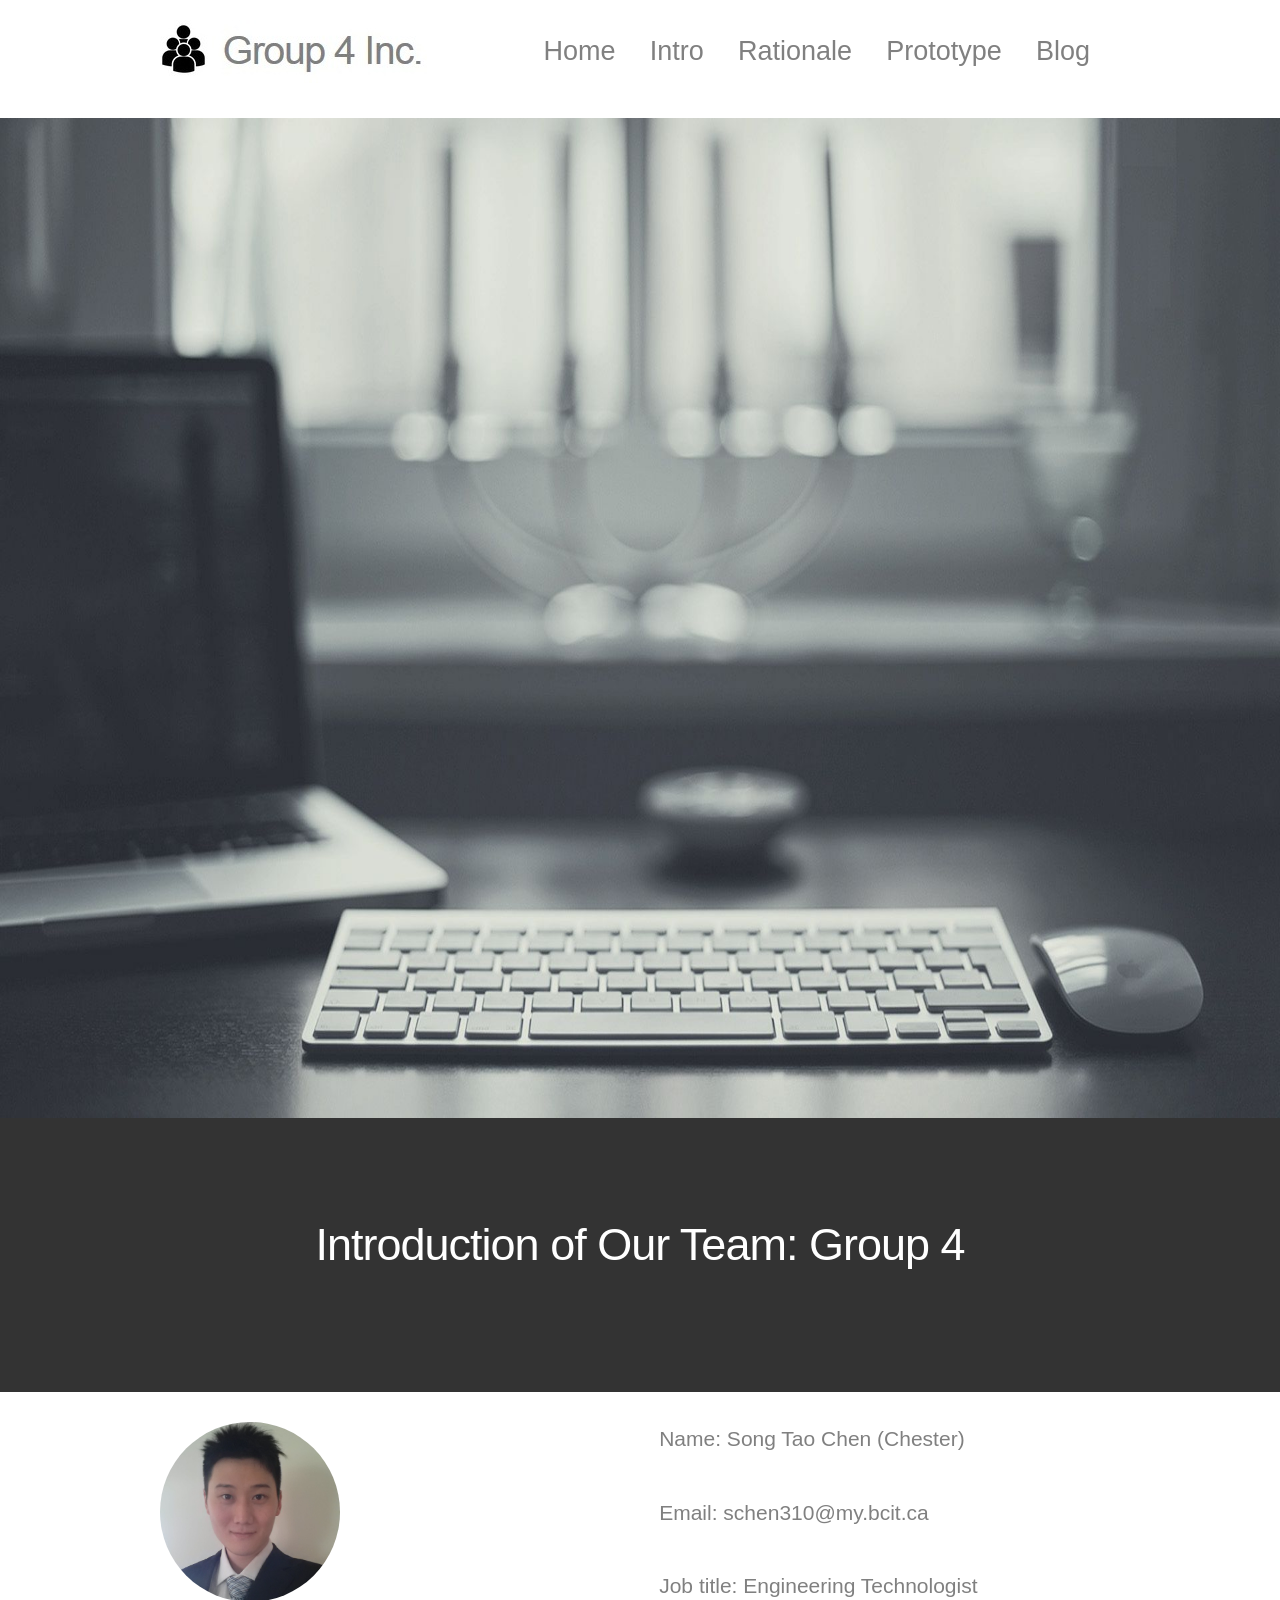
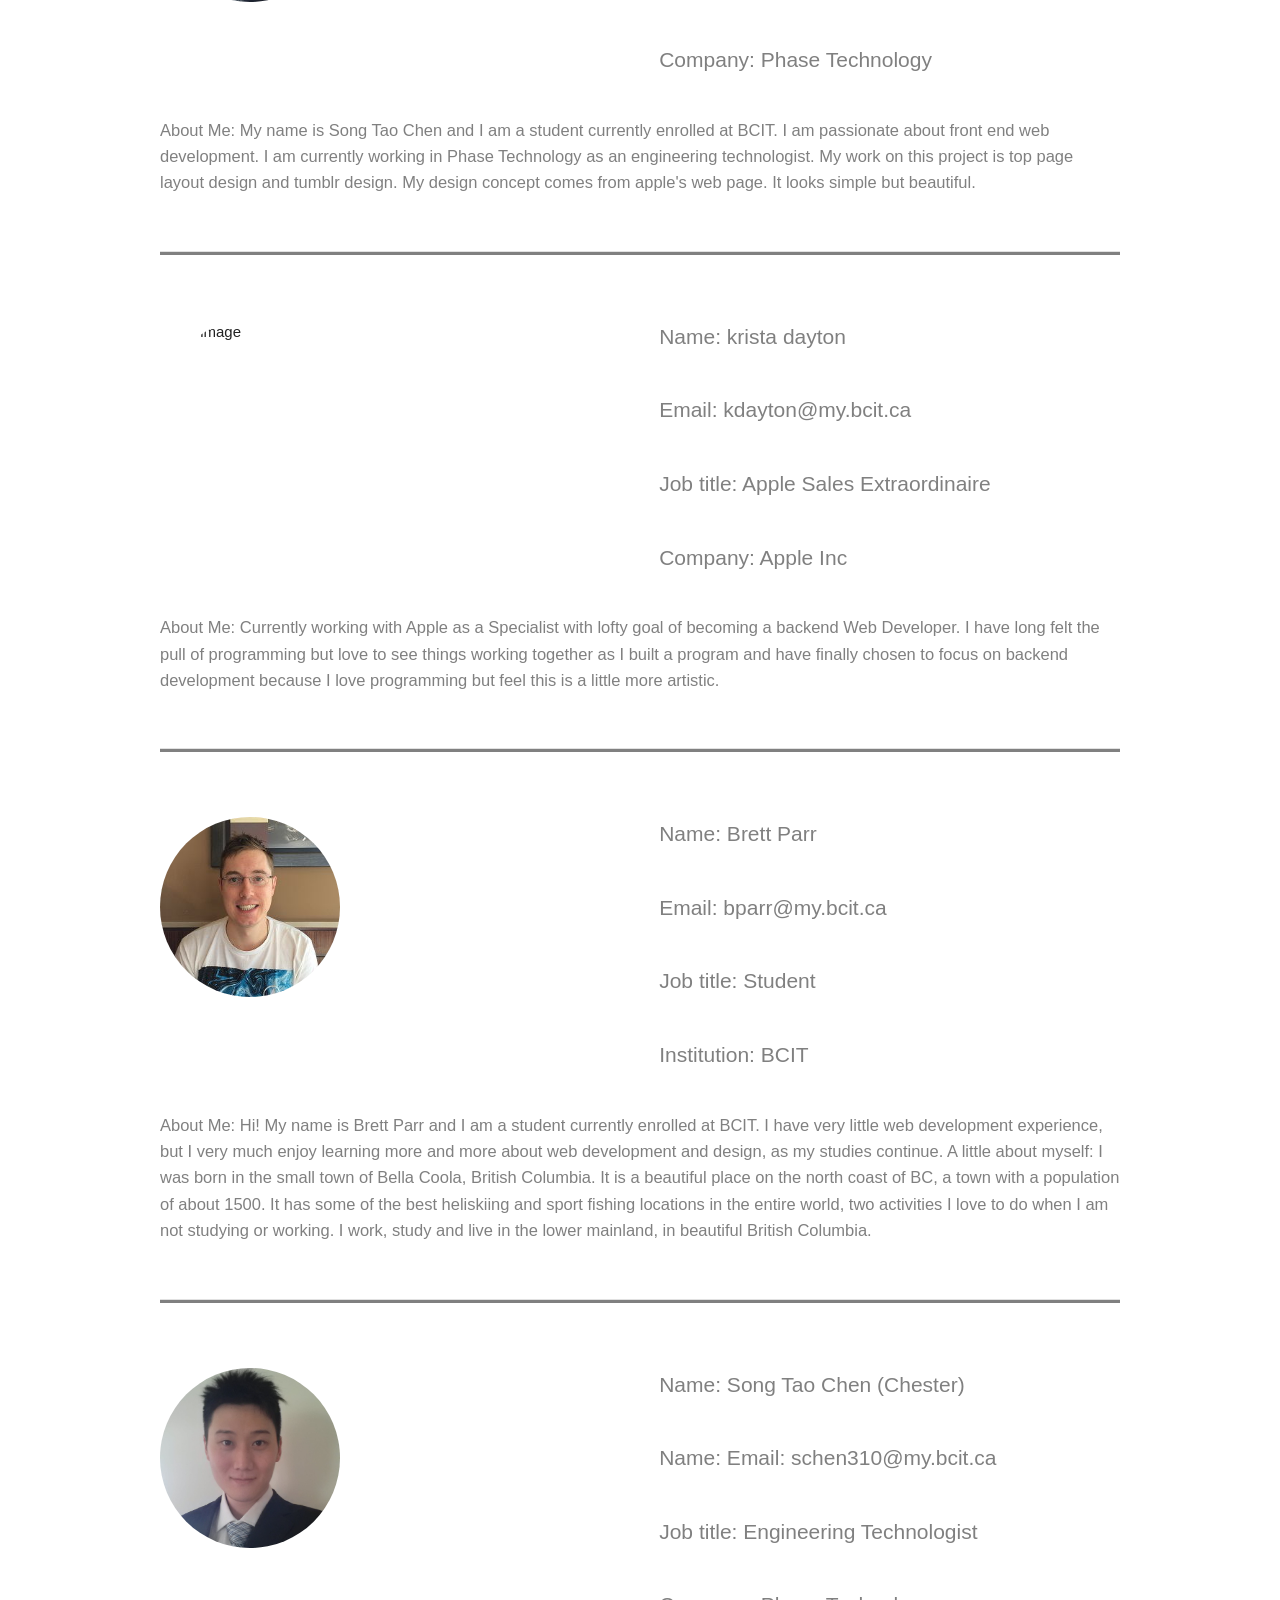
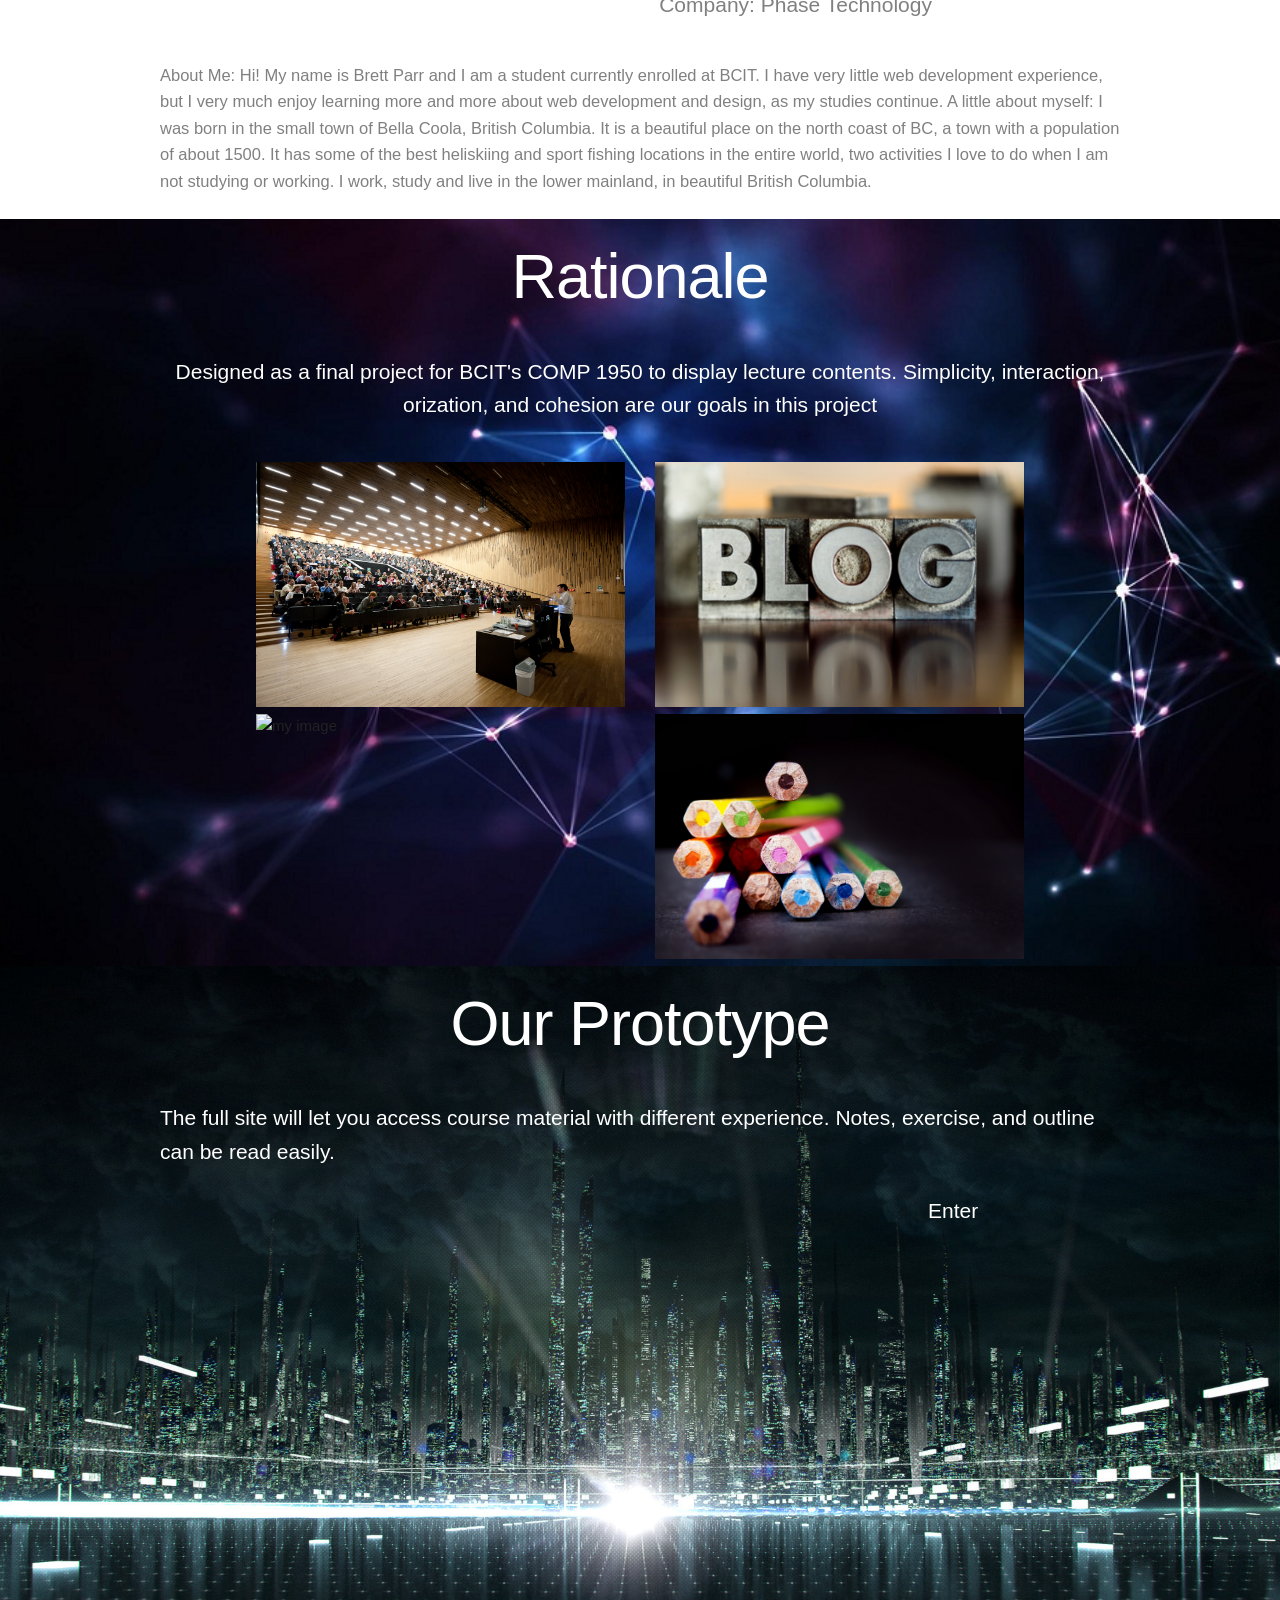
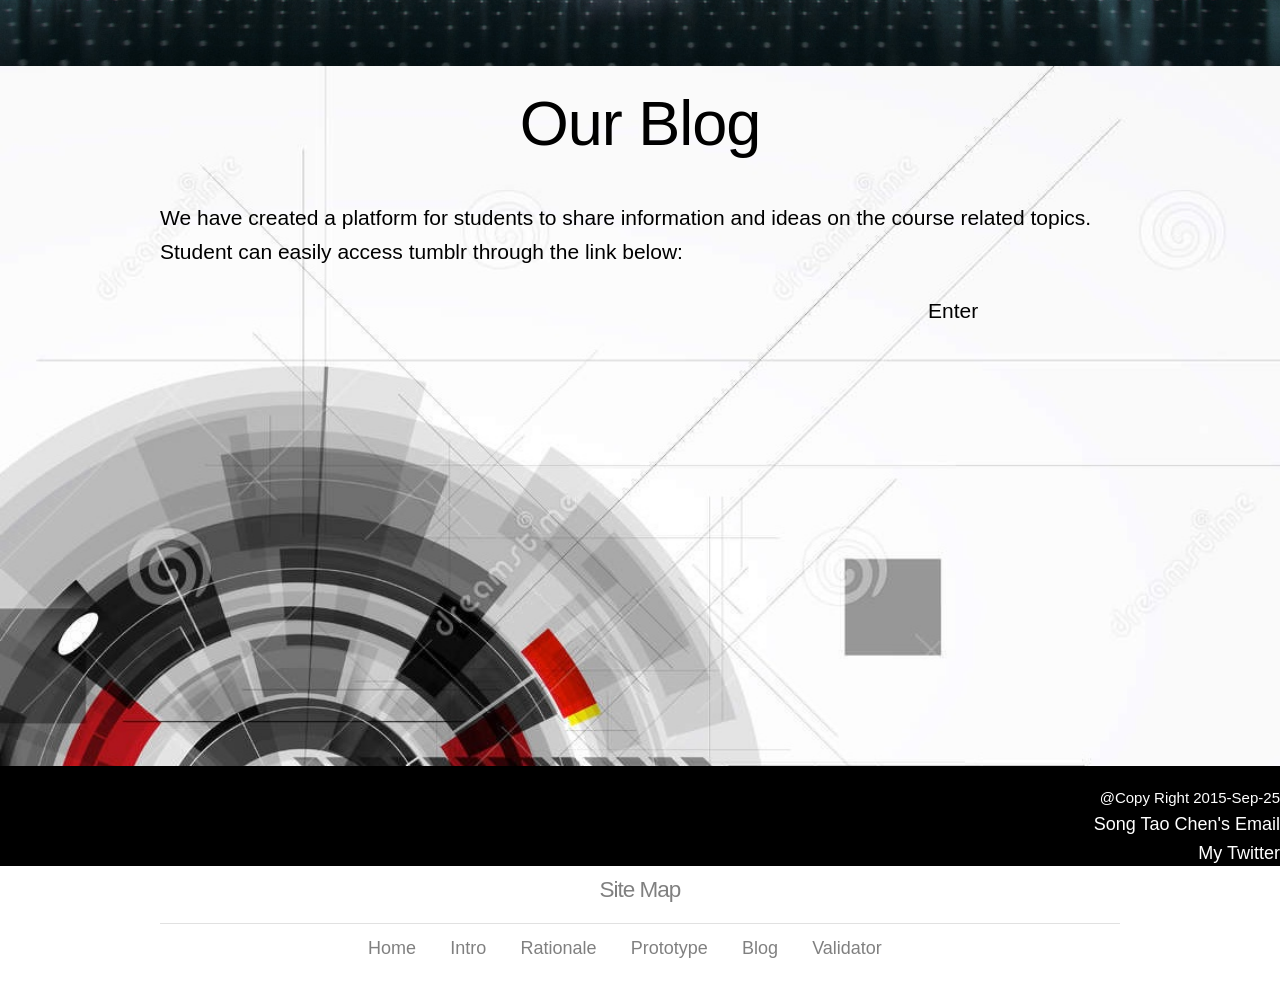
==== Complete Project/projectv2.html @ 000b8c71 "complete final 100% except jeff part" ====
<!DOCTYPE html>
<html lang="en">
	<head>
		<meta charset="UTF-8">
		<title>final project</title>
		<!-- CSS
		–––––––––––––––––––––––––––––––––––––––––––––––––– -->
		<link rel="stylesheet" href="css/normalize.css">
		<link rel="stylesheet" href="css/skeleton.css">
		<link rel="stylesheet" type="text/css" href="css/projectv2.css" media ="screen and (min-width:1100px)"/>
		<link rel="stylesheet" type="text/css" href="css/print.css" media= "print"/>
		<link rel="stylesheet" type="text/css" href="css/android.css" media="screen and (max-width:740px)"/>
		<link rel= "stylesheet" type="text/css" href="css/tablet.css" media= "screen and (min-width:740px) and (max-width:1100px)"/>

		<script src="jquery/jquery-1.11.3.js"></script>
		<script type="text/javascript" language="javascript" src="jquery/projectv2.js"></script>	
	</head>




	<body>
		<div class = "wrapper">	
			<div class ="container">	
				<div class ="row">				
						<div class = "twelve columns">
							<div class = "nav_container">
								<div class="logo">
									<img src = "image/icon/logo.jpg" alt="group icon"/>
								</div>
								<div class = "navItem">
									<ul>
										<li><a href ="#home">Home</a></li>
										<li><a href ="#intro">Intro</a></li>
										
										<li><a href ="#rational">Rationale</a></li>
										
										<li><a href ="#prototype">Prototype</a></li>
										<li><a href ="#blog">Blog</a></li>
										
									</ul>
								</div>
							</div>
						</div>					
				</div>				
			</div>


			
			<section class = "jumbotron">
				<img src = "image/webdevelopment.jpg" alt="web development image"/>
			</section>
			
			<div class = "intro" id = "intro">
				<div class = "intrcontainer">				
					<header>
						<div class = "container intro_header">
							<h1>Introduction of Our Team: Group 4</h1>
						</div>
					</header>				
					<div class = "person1">
						<div class = "container">
							<div class = "row">
								<div class="one-half column">
									<div class = "imagecontainer">
										<div class = "personIMG">
											<img src = "image/my_image.jpg" alt = "my image">
										</div>
									</div>
								</div>
								<div class = "one-half column">
									<div class = "infocontainer">
										<div class = "personInfo">
											<p>Name: Song Tao Chen (Chester)
											</p>
											<p>Email: schen310@my.bcit.ca
											</p>
											<p>Job title: Engineering Technologist
											</p>
											<p>Company: Phase Technology
											</p>
										</div>
									</div>
								</div>
							</div>

							<div class = "row">
								<div class = "description">
									<p>About Me:  My name is Song Tao Chen and I am a student currently enrolled at BCIT. I am passionate about front end web development. I am currently working in Phase Technology as an engineering technologist. My work on this project is top page layout design and tumblr design. My design concept comes from apple's web page. It looks simple but beautiful. 
									</p>
								</div>
							</div>
							<hr>						
						</div>					
					</div>
					
					<div class = "person1">
						<div class = "container">
							<div class = "row">
								<div class="one-half column">
									<div class = "imagecontainer">
										<div class = "personIMG">
											<img src = "image/krista.jpg" alt = "my image">
										</div>
									</div>
								</div>
								<div class = "one-half column">
									<div class = "infocontainer">
										<div class = "personInfo">
											<p>Name: krista dayton 
											</p>
											<p>Email: kdayton@my.bcit.ca
											</p>
											<p>Job title: Apple Sales Extraordinaire
											</p>
											<p>Company: Apple Inc
											</p>
										</div>
									</div>
								</div>
							</div>

							<div class = "row">
								<div class = "description">
									<p>About Me: Currently working with Apple as a Specialist with lofty goal of becoming a backend Web Developer. I have long felt the pull of programming but love to see things working together as I built a program and have finally chosen to focus on backend development because I love programming but feel this is a little more artistic.
									</p>
								</div>
							</div>						
							<hr>
						</div>					
					</div>
					
					<div class = "person1">
						<div class = "container">
							<div class = "row">
								<div class="one-half column">
									<div class = "imagecontainer">
										<div class = "personIMG">
											<img src = "image/brett.jpg" alt = "my image">
										</div>
									</div>
								</div>
								<div class = "one-half column">
									<div class = "infocontainer">
										<div class = "personInfo">
											<p>Name: Brett Parr
											</p>
											<p>Email: bparr@my.bcit.ca
											</p>
											<p>Job title: Student
											</p>
											<p>Institution: BCIT
											</p>
										</div>
									</div>
								</div>
							</div>
							<div class = "row">
								<div class = "description">
									<p>About Me: Hi! My name is Brett Parr and I am a student currently enrolled at BCIT. I have very little web development experience, but I very much enjoy learning more and more about web development and design, as my studies continue. A little about myself: I was born in the small town of Bella Coola, British Columbia. It is a beautiful place on the north coast of BC, a town with a population of about 1500. It has some of the best heliskiing and sport fishing locations in the entire world, two activities I love to do when I am not studying or working. I work, study and live in the lower mainland, in beautiful British Columbia.
									</p>
								</div>
							</div>		
							<hr>
						</div>					
					</div>
					
					<div class = "person1">
						<div class = "container">
							<div class = "row">
								<div class="one-half column">
									<div class = "imagecontainer">
										<div class = "personIMG">
											<img src = "image/my_image.jpg" alt = "my image">
										</div>
									</div>
								</div>
								<div class = "one-half column">
									<div class = "infocontainer">
										<div class = "personInfo">
											<p>Name: Song Tao Chen (Chester)
											</p>
											<p>Name: Email: schen310@my.bcit.ca
											</p>
											<p>Job title: Engineering Technologist
											</p>
											<p>Company: Phase Technology
											</p>
										</div>
									</div>
								</div>
							</div>
							<div class = "row">
								<div class = "description">
									<p>About Me: Hi! My name is Brett Parr and I am a student currently enrolled at BCIT. I have very little web development experience, but I very much enjoy learning more and more about web development and design, as my studies continue. A little about myself: I was born in the small town of Bella Coola, British Columbia. It is a beautiful place on the north coast of BC, a town with a population of about 1500. It has some of the best heliskiing and sport fishing locations in the entire world, two activities I love to do when I am not studying or working. I work, study and live in the lower mainland, in beautiful British Columbia.
									</p>
								</div>
							</div>								
						</div>					
					</div>				
				</div>
			</div>	
			<div class = "rational" id = "rational">
				<div class = "rationcontainer">
					<div class = "container">
						<div class = "twelve columns">
							<div class = "infocontainer">
								<div class = "personInfo">
									
									<h1>Rationale</h1>
									
									<p>Designed as a final project for BCIT's COMP 1950 to display lecture contents. Simplicity,  interaction, orization, and cohesion are our goals in this project
									</p>
								</div>
							</div>
							<div class = "container">
								<div class = "row">
									<div class ="one-half column">				
											<div class="lecture_image hover1">
												<img src = "image/lecture.jpg" alt = "my image">				
											</div>
											<div class = "lecture_description description1">
												<h1>Lecture</h1>
												<p>Designed as a final project for BCIT's COMP 1950 to display lecture contents. Simplicity,  interaction, orization, and cohesion are our goals in this project</p>
											</div>								
									</div>
									<div class ="one-half column">
										<div class="lecture_image hover2">
											<img src = "image/blog2.jpg" alt = "my image">
											
										</div>
										<div class = "lecture_description description2">
											<h1>Blog</h1>
											<p>In an effort to improve and facilitate communication between students and teachers of COMP 1950, we have created a Tumblr Blog, allowing students to share and post questions and answers.  This is an accesible place to keep users up-to-date on late-breaking news, share interesting articles and post other notices, directly from the lecture page.</p>
										</div>
									</div>
								</div>

								<div class = "row">
									<div class ="one-half column">
										<div class="lecture_image hover3 ">
											<img src = "image/course_materials.jpg" alt = "my image">
											
										</div>
										<div class = "lecture_description description3">
											<h1>Materials</h1>
											<p>One improvement we hope to accomplish with this website, is creating organized and userfriendly access to all course materials beyond the lectures in one space.  This avoids bouncing around trying to work backwards to find it all as it is presented. This includes all downloads, exercises, assignments, readings, and resources pursuant to the course.</p>
										</div>
									</div>
									<div class ="one-half column">
										<div class="lecture_image hover4 ">
											<img src = "image/design.jpg" alt = "my image">
											
										</div>
										<div class = "lecture_description description4">
											<h1>Design</h1>
											<p>We wanted to present each page and all of the course information from lectures to resources and exercises in our own unique way but with a design cohesive to that of the BCIT school website.  We wanted a straightforward layout with a very clean look using simple graphics and images. We took our inspiration from some of our favourite sites: apple.com, nait.ca, simplebits.com, and alistapart.com.</p>
										</div>
									</div>
								</div>
							</div>
						</div>	
					</div>
				</div>
			</div>
			<div class = "prototype" id = "prototype">
				<div class = "prototypecontainer">
					<div class = "container">
						<div class = "twelve columns">
							<div class = "infocontainer">
								<div class = "personInfo">
									
										<h1>Our Prototype
										</h1>
									
									<p>The full site will let you access course material with different experience. Notes, exercise, and outline can be read easily. 
									</p>
									<div class = "enter">
										<a href = "lecture_page/index.html"> Enter
										</a>
									</div>
								</div>
							</div>
						</div>	
					</div>
				</div>
			</div>
			<div class = "blog" id = "blog">
				<div class = "blogcontainer">
					<div class = "container">
						<div class = "twelve columns">
							<div class = "infocontainer">
								<div class = "personInfo">						
										<h1>Our Blog
										</h1>
									
									<p> We have created a platform for students to share information and ideas on the course related topics. Student can easily access tumblr through the link below:
									</p>
									<div class = "enter">
										<a href = "http://ycbq999.tumblr.com/"> Enter
										</a>
									</div>
								</div>
							</div>
						</div>	
					</div>
				</div>
			</div>


			<footer class = "foot" id = "footer">
				<div class = "footcontainer">
						<div class = "content">
							<p>@Copy Right 2015-Sep-25
							</p>
							<p ><a href="mailto:ycbq999@hotmail.com ">Song Tao Chen's Email</a></p>			
							<p ><a href="https://twitter.com/bzzrs"> My Twitter </a></p>
						</div>
				</div>
			</footer>
			<div class = "sitemap">
				<div class = "container">
					<div class = "row sitemap_header">
						<h1>Site Map</h1>
					</div>
					<hr>
					<div class = "row">
						<div class = "list">
							<ul>
								<li><a href ="#home">Home</a></li>
								<li><a href ="#intro">Intro</a></li>		
								<li><a href ="#rational">Rationale</a></li>	
								<li><a href ="#prototype">Prototype</a></li>
								<li><a href ="#blog">Blog</a></li>	
								<li><a href="http://validator.w3.org/check?uri=referer" >Validator</a></li>			
							</ul>
						</div>
					</div>
				</div>
			</div>		
		</div>
	</body>
</html>
---- Complete Project/css/skeleton.css ----
/*
* Skeleton V2.0.4
* Copyright 2014, Dave Gamache
* www.getskeleton.com
* Free to use under the MIT license.
* http://www.opensource.org/licenses/mit-license.php
* 12/29/2014
*/


/* Table of contents
––––––––––––––––––––––––––––––––––––––––––––––––––
- Grid
- Base Styles
- Typography
- Links
- Buttons
- Forms
- Lists
- Code
- Tables
- Spacing
- Utilities
- Clearing
- Media Queries
*/


/* Grid
–––––––––––––––––––––––––––––––––––––––––––––––––– */
.container {
  position: relative;
  width: 100%;
  max-width: 960px;
  margin: 0 auto;
  padding: 0 20px;
  box-sizing: border-box; }
.column,
.columns {
  width: 100%;
  float: left;
  box-sizing: border-box; }

/* For devices larger than 400px */
@media (min-width: 400px) {
  .container {
    width: 85%;
    padding: 0; }
}

/* For devices larger than 550px */
@media (min-width: 550px) {
  .container {
    width: 80%; }
  .column,
  .columns {
    margin-left: 4%; }
  .column:first-child,
  .columns:first-child {
    margin-left: 0; }

  .one.column,
  .one.columns                    { width: 4.66666666667%; }
  .two.columns                    { width: 13.3333333333%; }
  .three.columns                  { width: 22%;            }
  .four.columns                   { width: 30.6666666667%; }
  .five.columns                   { width: 39.3333333333%; }
  .six.columns                    { width: 48%;            }
  .seven.columns                  { width: 56.6666666667%; }
  .eight.columns                  { width: 65.3333333333%; }
  .nine.columns                   { width: 74.0%;          }
  .ten.columns                    { width: 82.6666666667%; }
  .eleven.columns                 { width: 91.3333333333%; }
  .twelve.columns                 { width: 100%; margin-left: 0; }

  .one-third.column               { width: 30.6666666667%; }
  .two-thirds.column              { width: 65.3333333333%; }

  .one-half.column                { width: 48%; }

  /* Offsets */
  .offset-by-one.column,
  .offset-by-one.columns          { margin-left: 8.66666666667%; }
  .offset-by-two.column,
  .offset-by-two.columns          { margin-left: 17.3333333333%; }
  .offset-by-three.column,
  .offset-by-three.columns        { margin-left: 26%;            }
  .offset-by-four.column,
  .offset-by-four.columns         { margin-left: 34.6666666667%; }
  .offset-by-five.column,
  .offset-by-five.columns         { margin-left: 43.3333333333%; }
  .offset-by-six.column,
  .offset-by-six.columns          { margin-left: 52%;            }
  .offset-by-seven.column,
  .offset-by-seven.columns        { margin-left: 60.6666666667%; }
  .offset-by-eight.column,
  .offset-by-eight.columns        { margin-left: 69.3333333333%; }
  .offset-by-nine.column,
  .offset-by-nine.columns         { margin-left: 78.0%;          }
  .offset-by-ten.column,
  .offset-by-ten.columns          { margin-left: 86.6666666667%; }
  .offset-by-eleven.column,
  .offset-by-eleven.columns       { margin-left: 95.3333333333%; }

  .offset-by-one-third.column,
  .offset-by-one-third.columns    { margin-left: 34.6666666667%; }
  .offset-by-two-thirds.column,
  .offset-by-two-thirds.columns   { margin-left: 69.3333333333%; }

  .offset-by-one-half.column,
  .offset-by-one-half.columns     { margin-left: 52%; }

}


/* Base Styles
–––––––––––––––––––––––––––––––––––––––––––––––––– */
/* NOTE
html is set to 62.5% so that all the REM measurements throughout Skeleton
are based on 10px sizing. So basically 1.5rem = 15px :) */
html {
  font-size: 62.5%; }
body {
  font-size: 1.5em; /* currently ems cause chrome bug misinterpreting rems on body element */
  line-height: 1.6;
  font-weight: 400;
  font-family: "Raleway", "HelveticaNeue", "Helvetica Neue", Helvetica, Arial, sans-serif;
  color: #222; }


/* Typography
–––––––––––––––––––––––––––––––––––––––––––––––––– */
h1, h2, h3, h4, h5, h6 {
  margin-top: 0;
  margin-bottom: 2rem;
  font-weight: 300; }
h1 { font-size: 4.0rem; line-height: 1.2;  letter-spacing: -.1rem;}
h2 { font-size: 3.6rem; line-height: 1.25; letter-spacing: -.1rem; }
h3 { font-size: 3.0rem; line-height: 1.3;  letter-spacing: -.1rem; }
h4 { font-size: 2.4rem; line-height: 1.35; letter-spacing: -.08rem; }
h5 { font-size: 1.8rem; line-height: 1.5;  letter-spacing: -.05rem; }
h6 { font-size: 1.5rem; line-height: 1.6;  letter-spacing: 0; }

/* Larger than phablet */
@media (min-width: 550px) {
  h1 { font-size: 5.0rem; }
  h2 { font-size: 4.2rem; }
  h3 { font-size: 3.6rem; }
  h4 { font-size: 3.0rem; }
  h5 { font-size: 2.4rem; }
  h6 { font-size: 1.5rem; }
}

p {
  margin-top: 0; }


/* Links
–––––––––––––––––––––––––––––––––––––––––––––––––– */
a {
  color: #1EAEDB; }
a:hover {
  color: #0FA0CE; }


/* Buttons
–––––––––––––––––––––––––––––––––––––––––––––––––– */
.button,
button,
input[type="submit"],
input[type="reset"],
input[type="button"] {
  display: inline-block;
  height: 38px;
  padding: 0 30px;
  color: #555;
  text-align: center;
  font-size: 11px;
  font-weight: 600;
  line-height: 38px;
  letter-spacing: .1rem;
  text-transform: uppercase;
  text-decoration: none;
  white-space: nowrap;
  background-color: transparent;
  border-radius: 4px;
  border: 1px solid #bbb;
  cursor: pointer;
  box-sizing: border-box; }
.button:hover,
button:hover,
input[type="submit"]:hover,
input[type="reset"]:hover,
input[type="button"]:hover,
.button:focus,
button:focus,
input[type="submit"]:focus,
input[type="reset"]:focus,
input[type="button"]:focus {
  color: #333;
  border-color: #888;
  outline: 0; }
.button.button-primary,
button.button-primary,
input[type="submit"].button-primary,
input[type="reset"].button-primary,
input[type="button"].button-primary {
  color: #FFF;
  background-color: #33C3F0;
  border-color: #33C3F0; }
.button.button-primary:hover,
button.button-primary:hover,
input[type="submit"].button-primary:hover,
input[type="reset"].button-primary:hover,
input[type="button"].button-primary:hover,
.button.button-primary:focus,
button.button-primary:focus,
input[type="submit"].button-primary:focus,
input[type="reset"].button-primary:focus,
input[type="button"].button-primary:focus {
  color: #FFF;
  background-color: #1EAEDB;
  border-color: #1EAEDB; }


/* Forms
–––––––––––––––––––––––––––––––––––––––––––––––––– */
input[type="email"],
input[type="number"],
input[type="search"],
input[type="text"],
input[type="tel"],
input[type="url"],
input[type="password"],
textarea,
select {
  height: 38px;
  padding: 6px 10px; /* The 6px vertically centers text on FF, ignored by Webkit */
  background-color: #fff;
  border: 1px solid #D1D1D1;
  border-radius: 4px;
  box-shadow: none;
  box-sizing: border-box; }
/* Removes awkward default styles on some inputs for iOS */
input[type="email"],
input[type="number"],
input[type="search"],
input[type="text"],
input[type="tel"],
input[type="url"],
input[type="password"],
textarea {
  -webkit-appearance: none;
     -moz-appearance: none;
          appearance: none; }
textarea {
  min-height: 65px;
  padding-top: 6px;
  padding-bottom: 6px; }
input[type="email"]:focus,
input[type="number"]:focus,
input[type="search"]:focus,
input[type="text"]:focus,
input[type="tel"]:focus,
input[type="url"]:focus,
input[type="password"]:focus,
textarea:focus,
select:focus {
  border: 1px solid #33C3F0;
  outline: 0; }
label,
legend {
  display: block;
  margin-bottom: .5rem;
  font-weight: 600; }
fieldset {
  padding: 0;
  border-width: 0; }
input[type="checkbox"],
input[type="radio"] {
  display: inline; }
label > .label-body {
  display: inline-block;
  margin-left: .5rem;
  font-weight: normal; }


/* Lists
–––––––––––––––––––––––––––––––––––––––––––––––––– */
ul {
  list-style: circle inside; }
ol {
  list-style: decimal inside; }
ol, ul {
  padding-left: 0;
  margin-top: 0; }
ul ul,
ul ol,
ol ol,
ol ul {
  margin: 1.5rem 0 1.5rem 3rem;
  font-size: 90%; }
li {
  margin-bottom: 1rem; }


/* Code
–––––––––––––––––––––––––––––––––––––––––––––––––– */
code {
  padding: .2rem .5rem;
  margin: 0 .2rem;
  font-size: 90%;
  white-space: nowrap;
  background: #F1F1F1;
  border: 1px solid #E1E1E1;
  border-radius: 4px; }
pre > code {
  display: block;
  padding: 1rem 1.5rem;
  white-space: pre; }


/* Tables
–––––––––––––––––––––––––––––––––––––––––––––––––– */
th,
td {
  padding: 12px 15px;
  text-align: left;
  border-bottom: 1px solid #E1E1E1; }
th:first-child,
td:first-child {
  padding-left: 0; }
th:last-child,
td:last-child {
  padding-right: 0; }


/* Spacing
–––––––––––––––––––––––––––––––––––––––––––––––––– */
button,
.button {
  margin-bottom: 1rem; }
input,
textarea,
select,
fieldset {
  margin-bottom: 1.5rem; }
pre,
blockquote,
dl,
figure,
table,
p,
ul,
ol,
form {
  margin-bottom: 2.5rem; }


/* Utilities
–––––––––––––––––––––––––––––––––––––––––––––––––– */
.u-full-width {
  width: 100%;
  box-sizing: border-box; }
.u-max-full-width {
  max-width: 100%;
  box-sizing: border-box; }
.u-pull-right {
  float: right; }
.u-pull-left {
  float: left; }


/* Misc
–––––––––––––––––––––––––––––––––––––––––––––––––– */
hr {
  margin-top: 3rem;
  margin-bottom: 3.5rem;
  border-width: 0;
  border-top: 1px solid #E1E1E1; }


/* Clearing
–––––––––––––––––––––––––––––––––––––––––––––––––– */

/* Self Clearing Goodness */
.container:after,
.row:after,
.u-cf {
  content: "";
  display: table;
  clear: both; }


/* Media Queries
–––––––––––––––––––––––––––––––––––––––––––––––––– */
/*
Note: The best way to structure the use of media queries is to create the queries
near the relevant code. For example, if you wanted to change the styles for buttons
on small devices, paste the mobile query code up in the buttons section and style it
there.
*/


/* Larger than mobile */
@media (min-width: 400px) {}

/* Larger than phablet (also point when grid becomes active) */
@media (min-width: 550px) {}

/* Larger than tablet */
@media (min-width: 750px) {}

/* Larger than desktop */
@media (min-width: 1000px) {}

/* Larger than Desktop HD */
@media (min-width: 1200px) {}
---- Complete Project/css/projectv2.css ----
<style>
	.wrapper{
		width: 100%;
		overflow:hidden;
	}
	.nav_container {
		width: 100%;
		overflow: hidden;
		
	}	

	.nav_container .navItem{				
		height: 100%;	
		margin-top:30px;	
	}
	.logo{
		float:left;
		overflow: hidden;
	}
	.navItem{
		float:right;
	}
	.navItem ul li{		
		display:inline;				
	}

	.navItem ul li a{
		text-decoration: none;
		color:#808080;
		font-size: 180%;		
		margin-right: 30px;
	}	
	.logo img{
		padding-top:20px;
		float:left;		
		max-width: 100%;		
	}
	


	.header{
		float: left;
		height: 100%;
		padding-left: 10px;
	}
	.header h1{
		font-size: 200%;
		margin-top: 13px;
		color:#808080;
	}


	.jumbotron{
		margin-top:20px;
		width: 100%;
		height: 1000px;
	}
	.jumbotron img{
		width: 100%;
		height: 100%;		
	}


	.intro{
		width:100%;
		overflow:hidden;
	}
	.intro .intrcontainer{
		width:100%;
		overflow:hidden;
	}
	.intro .intrcontainer .intro_header{
		text-align: center;
	}
	.intro .intrcontainer header{
		width:100%;
		padding-top:100px;
		padding-bottom: 100px;
		background-color: #333333;

	}
	.intro .intrcontainer header h1{
		font-size: 300%;
		color:white;	
	}
	.intro .intrcontainer .person1{
		padding-top: 30px;
		width:100%;		
		margin:auto;

	}

	.intro .intrcontainer .person1 .imagecontainer{
		width:40%;
		float:left;
	}
	.intro .intrcontainer .person1 .imagecontainer .personIMG{
		width: 180px;
		height:180px;

		border-radius: 50%;
		overflow:hidden;
	}
	.intro .intrcontainer .person1 .imagecontainer .personIMG img{
		width: 180px;
		height:180px;
	}
	.intro .intrcontainer .person1 .infocontainer{
		float:left;
		width: 100%;
	}

	.intro .intrcontainer .person1 .infocontainer .personInfo{
		float:left;
	}
	.intro .intrcontainer .person1 .infocontainer .personInfo p{
		font-size: 140%;
		color:#808080;		
		padding-bottom: 15px;
	}
	.intro .intrcontainer .person1 .description p{
		font-size: 110%;
		color:#808080;		
	}
	.intro .intrcontainer .person1 .container hr{
		height: 3px;
		color: #808080;
		background-color: #808080;
	}

	.rational{
		width:100%;		
		overflow:hidden;
	}
	.rational .rationcontainer{
		width:100%;
		height:100%;
		overflow:hidden;
		background-color: #E9E9E9;		
		background-image: url("../image/cs.jpg");
		background-size: cover;
	}

	.rational .rationcontainer .imagecontainer {
		height:100%;
		width:30%;
		float:left;
	}
	.rational .rationcontainer .imagecontainer .rationalIMG{
		
		width: 80%;
		height:80%;
		position: relative;
    	top: 50%;
    	transform: translateY(-50%);		
		margin: auto;
	}
	.rational .rationcontainer .imagecontainer .rationalIMG img{
		width: 100%;
		height:100%;
	}
	.rational .rationcontainer .infocontainer .personInfo{
		font-size: 140%;
		color:white;		
		padding-bottom: 15px;	
	}
	.rational .rationcontainer .infocontainer .personInfo h1{
		font-size:300%;
		text-align:center;
		padding-top:20px;
		padding-bottom: 20px;
	}

	.rational .rationcontainer .infocontainer .personInfo p{
		font-size:100%;
		text-align:center;
	}
	.rational .rationcontainer .one-half{
		position:relative;
	}

	.rational .rationcontainer .hover1{
		width:100%;	
		
	}
	.rational .rationcontainer .hover1 img{
		max-width: 100%;
		
	}

	.rational .rationcontainer .hover1 img:hover {
		opacity: 0;
		display:block;
	}
	.rational .rationcontainer .description1{
		position:absolute;
		top:0px;
		left:0px;
		width:100%;	
		opacity: 0;
		height:250px;
	}
	.rational .rationcontainer .description1 h1{
		font-size: 140%;
		color:white;		
	}
	.rational .rationcontainer .description1 p{
		font-size: 80%;
		color:white;		
	}




	.rational .rationcontainer .hover2{
		width:100%;	
		
	}
	.rational .rationcontainer .hover2 img{
		max-width: 100%;
		
	}

	.rational .rationcontainer .hover2 img:hover {
		opacity: 0;
		display:block;
	}
	.rational .rationcontainer .description2{
		position:absolute;
		top:0px;
		right:0px;
		width:100%;	
		opacity: 0;
		height:250px;
	}
	.rational .rationcontainer .description2 h1{
		font-size: 140%;
		color:white;		
	}
	.rational .rationcontainer .description2 p{
		font-size: 80%;
		color:white;		
	}




	.rational .rationcontainer .hover3{
		width:100%;	
		
	}
	.rational .rationcontainer .hover3 img{
		max-width: 100%;
		
	}

	.rational .rationcontainer .hover3 img:hover {
		opacity: 0;
		display:block;
	}
	.rational .rationcontainer .description3{
		position:absolute;
		top:0px;
		left:0px;
		width:100%;	
		opacity: 0;
		height:250px;
	}
	.rational .rationcontainer .description3 h1{
		font-size: 140%;
		color:white;		
	}

	.rational .rationcontainer .description3 p{
		font-size: 80%;
		color:white;		
	}





	.rational .rationcontainer .hover4{
		width:100%;	
		
	}
	.rational .rationcontainer .hover4 img{
		max-width: 100%;
		
	}

	.rational .rationcontainer .hover4 img:hover {
		opacity: 0;
		display:block;
	}
	.rational .rationcontainer .description4{
		position:absolute;
		top:0px;
		right:0px;
		width:100%;	
		opacity: 0;
		height:250px;
	}

	.rational .rationcontainer .description4 p{
		font-size: 80%;
		color:white;		
	}

	.rational .rationcontainer .description4 h1{
		font-size: 140%;
		color:white;		
	}



	.foot{
		background-color: black;
		height: 100px;
		color:white;
	}
	.foot .footcontainer .content{
		padding-top:20px;
	}
	.foot .footcontainer .content p{
		text-align: right;
		margin:0px;
	}
	.foot .footcontainer .content p a{
		text-decoration: none;
		color:white;
		font-size: 120%;		
	}
	.sitemap{
		background-color: white;		
		color:#808080;		
	}
	.sitemap .sitemap_header{
		text-align: center;
	}


	.sitemap h1{
		padding-top:10px;
		font-size: 150%;		
	}
	.sitemap .list ul{
		text-align: center;
		padding-top:10px;
	}
	.sitemap .list ul li{		
		display:inline;				
	}

	.sitemap .list ul li a{
		text-decoration: none;
		color:#808080;
		font-size: 120%;		
		margin-right: 30px;
	}	
	.sitemap hr{
		margin:0;
	}














	a.back-to-top {
	display: none;
	width: 60px;
	height: 60px;
	text-indent: -9999px;
	position: fixed;
	z-index: 999;
	right: 20px;
	bottom: 20px;
	background: #27AE61 url("../image/up-arrow.png") no-repeat center 43%;
	-webkit-border-radius: 30px;
	-moz-border-radius: 30px;
	border-radius: 30px;
}
	.blog{
		width:100%;
		height:700px;
		overflow:hidden;
	}

	.blog .blogcontainer{

		width:100%;
		height:100%;
		overflow:hidden;		
		background: url("../image/blog.jpg");
		background-size: cover;
	}

	.blog .blogcontainer .infocontainer .personInfo{
		font-size: 140%;
		color:black;		
		padding-bottom: 15px;	
	}
	.blog .blogcontainer .infocontainer .personInfo h1{
		font-size:300%;
		text-align:center;
		padding-top:20px;
		padding-bottom: 20px;
	}
	.blog .blogcontainer .infocontainer .personInfo .enter{
		width:20%;
		float:right;
	}


	.blog .blogcontainer .infocontainer .personInfo .enter a{
		text-decoration: none;
		color:black;
		text-align:right;
	}



	.prototype{
		width:100%;
		height:700px;
		overflow:hidden;
	}

	.prototype .prototypecontainer{

		width:100%;
		height:100%;
		overflow:hidden;		
		background: url("../image/prototype.jpg");
		background-size: cover;
	}

	.prototype .prototypecontainer .infocontainer .personInfo{
		font-size: 140%;
		color:white;		
		padding-bottom: 15px;	
	}
	.prototype .prototypecontainer .infocontainer .personInfo h1{
		font-size:300%;
		text-align:center;
		padding-top:20px;
		padding-bottom: 20px;
	}
	.prototype .prototypecontainer .infocontainer .personInfo .enter{
		width:20%;
		float:right;
	}

	.prototype .prototypecontainer .infocontainer .personInfo .enter a{
		text-decoration: none;
		color:white;
		text-align:right;
	}


</style>
---- Complete Project/css/print.css ----
<style>
	.wrapper{
		width: 100%;
		overflow:hidden;
	}
	.nav_container {
		width: 100%;
		overflow: hidden;
		
	}	

	.nav_container .navItem{				
		height: 100%;	
		margin-top:30px;	
	}
	.logo{
		float:left;
		overflow: hidden;
		display:none;
	}
	.navItem{
		float:right;
	}
	.navItem ul li{		
		display:inline;				
	}

	.navItem ul li a{
		text-decoration: none;
		color:#808080;
		font-size: 150%;		
		margin-right: 30px;
	}	
	.logo img{
		padding-top:20px;
		float:left;		
		max-width: 100%;		
	}
	


	.header{
		float: left;
		height: 100%;
		padding-left: 10px;
	}
	.header h1{
		font-size: 200%;
		margin-top: 13px;
		color:black;
	}


	.jumbotron{
		display:none;
		margin-top:20px;
		width: 100%;
		height: 0px;
	}
	.jumbotron img{
		display:none;	
	}


	.intro{
		width:100%;
		overflow:hidden;
	}
	.intro .intrcontainer{
		width:100%;
		overflow:hidden;
	}
	.intro .intrcontainer .intro_header{
		text-align: center;
	}
	.intro .intrcontainer .intro_header{
		text-align: center;
	}
	.intro .intrcontainer header{
		width:100%;

	}
	.intro .intrcontainer header h1{
		font-size: 200%;
		color:black;	
	}
	.intro .intrcontainer .person1{
		padding-top: 30px;
		width:100%;		
		margin:auto;

	}

	.intro .intrcontainer .person1 .imagecontainer{
		width:40%;
		float:left;
	}
	.intro .intrcontainer .person1 .imagecontainer .personIMG{
		width: 180px;
		height:180px;

		border-radius: 50%;
		overflow:hidden;
	}
	.intro .intrcontainer .person1 .imagecontainer .personIMG img{
		width: 180px;
		height:180px;
	}
	.intro .intrcontainer .person1 .infocontainer{
		float:left;
		width: 100%;
	}

	.intro .intrcontainer .person1 .infocontainer .personInfo{
		float:left;
	}
	.intro .intrcontainer .person1 .infocontainer .personInfo p{
		font-size: 100%;
		color:#808080;		
		padding-bottom: 10px;
	}
	.intro .intrcontainer .person1 .description p{
		font-size: 100%;
		color:#808080;		
	}
	.intro .intrcontainer .person1 .container hr{
		height: 3px;
		color: #808080;
		background-color: #808080;
	}

	.rational{
		width:100%;		
		overflow:hidden;
	}
	.rational .rationcontainer{
		width:100%;
		height:100%;
		overflow:hidden;			
	}

	.rational .rationcontainer .imagecontainer {
		height:100%;
		width:30%;
		float:left;
	}
	.rational .rationcontainer .imagecontainer .rationalIMG{
		display:none;
		width: 80%;
		height:80%;
		position: relative;
    	top: 50%;
    	transform: translateY(-50%);		
		margin: auto;
	}
	.rational .rationcontainer .imagecontainer .rationalIMG img{
		width: 100%;
		height:100%;
		display:none;
	}
	.rational .rationcontainer .infocontainer .personInfo{
		font-size: 100%;
		color:black;		
		padding-bottom: 10px;	
	}
	.rational .rationcontainer .infocontainer .personInfo h1{
		font-size:200%;
		text-align:center;
	}

	.rational .rationcontainer .infocontainer .personInfo p{
		font-size:100%;
		text-align:center;
	}
	.rational .rationcontainer .one-half{
		position:relative;
	}

	.rational .rationcontainer .hover1{
		width:100%;	
		
		
	}
	.rational .rationcontainer .hover1 img{
		max-width: 100%;	
		opacity:0;	
	}


	.rational .rationcontainer .description1{
		position:absolute;
		top:0px;
		left:0px;
		width:100%;	
		opacity: 1;
	}
	.rational .rationcontainer .description1 h1{
		font-size: 140%;
		color:black;		
	}
	.rational .rationcontainer .description1 p{
		font-size: 80%;
		color:black;		
	}




	.rational .rationcontainer .hover2{
		width:100%;	
		height:250px;
	}
	.rational .rationcontainer .hover2 img{
		max-width: 100%;
		opacity:0;
		
		
	}

	.rational .rationcontainer .hover2 img:hover {
		opacity: 0;
		display:block;
	}
	.rational .rationcontainer .description2{
		position:absolute;
		top:0px;
		right:0px;
		width:100%;	
		opacity: 1;
	}
	.rational .rationcontainer .description2 h1{
		font-size: 140%;
		color:black;		
	}
	.rational .rationcontainer .description2 p{
		font-size: 80%;
		color:black;		
	}




	.rational .rationcontainer .hover3{
		width:100%;	
		
	}
	.rational .rationcontainer .hover3 img{
		max-width: 100%;
		opacity:0;
		
		
	}

	.rational .rationcontainer .hover3 img:hover {
		opacity: 0;
		display:block;
	}
	.rational .rationcontainer .description3{
		position:absolute;
		top:0px;
		left:0px;
		width:100%;	
		opacity: 1;
	}
	.rational .rationcontainer .description3 h1{
		font-size: 140%;
		color:black;		
	}

	.rational .rationcontainer .description3 p{
		font-size: 80%;
		color:black;		
	}





	.rational .rationcontainer .hover4{
		width:100%;	
		height:250px;
	}
	.rational .rationcontainer .hover4 img{
		max-width: 100%;
		opacity:0;
		
		
	}

	.rational .rationcontainer .hover4 img:hover {
		opacity: 0;
		display:block;
	}
	.rational .rationcontainer .description4{
		position:absolute;
		top:0px;
		right:0px;
		width:100%;	
		opacity:1;
	}

	.rational .rationcontainer .description4 p{
		font-size: 80%;
		color:black;		
	}

	.rational .rationcontainer .description4 h1{
		font-size: 140%;
		color:black;		
	}



	.foot{
		background-color: black;		
		color:black;
	}
	.foot .footcontainer .content{		
	}
	.foot .footcontainer .content p{
		text-align: right;
		margin:0px;
	}
	.foot .footcontainer .content p a{
		text-decoration: none;
		color:black;
		font-size: 100%;		
	}
	.sitemap{
		background-color: white;		
		color:#808080;		
	}
	.sitemap .sitemap_header{
		text-align: center;
	}

	.sitemap h1{
		padding-top:10px;
		font-size: 150%;		
	}
	.sitemap .list ul{
		text-align: center;
		padding-top:10px;
	}
	.sitemap .list ul li{		
		display:inline;				
	}

	.sitemap .list ul li a{
		text-decoration: none;
		color:#808080;
		font-size: 120%;		
		margin-right: 30px;
	}	
	.sitemap hr{
		margin:0;
	}

	a.back-to-top {
	display: none;
	width: 60px;
	height: 60px;
	text-indent: -9999px;
	position: fixed;
	z-index: 999;
	right: 20px;
	bottom: 20px;
	background: #27AE61 url("../image/up-arrow.png") no-repeat center 43%;
	-webkit-border-radius: 30px;
	-moz-border-radius: 30px;
	border-radius: 30px;
}
	.blog{
		width:100%;		
		overflow:hidden;
	}

	.blog .blogcontainer{

		width:100%;
		height:100%;
		overflow:hidden;	
	}

	.blog .blogcontainer .infocontainer .personInfo{
		font-size: 100%;
		color:black;		
		padding-bottom: 15px;	
	}
	.blog .blogcontainer .infocontainer .personInfo h1{
		font-size:200%;
		text-align:center;
		padding-top:20px;
		padding-bottom: 20px;
	}
	.blog .blogcontainer .infocontainer .personInfo .enter{
		width:20%;
		float:right;
	}


	.blog .blogcontainer .infocontainer .personInfo .enter a{
		text-decoration: none;
		color:black;
		text-align:right;
	}



	.prototype{
		width:100%;		;
		overflow:hidden;
	}

	.prototype .prototypecontainer{
		width:100%;
		height:100%;
		overflow:hidden;		
	}

	.prototype .prototypecontainer .infocontainer .personInfo{
		font-size: 100%;
		color:black;		
		
	}
	.prototype .prototypecontainer .infocontainer .personInfo h1{
		font-size:200%;
		text-align:center;
	}
	.prototype .prototypecontainer .infocontainer .personInfo .enter{
		width:20%;
		float:right;
	}

	.prototype .prototypecontainer .infocontainer .personInfo .enter a{
		text-decoration: none;
		color:black;
		text-align:right;
	}


</style>
---- Complete Project/css/android.css ----
<style>
	.wrapper{
		width: 100%;
		overflow:hidden;
	}
	.nav_container {
		width: 100%;
		overflow: hidden;
		
	}	

	.nav_container .navItem{				
		height: 100%;	
		margin-top:20px;	
	}
	.logo{
		width: 100%;
		overflow: hidden;
	}
	.navItem{
		width: 100%;
		margin:auto;
	}
	.navItem ul li{		
		display:block;
		margin:auto;				
	}

	.navItem ul li a{
		text-decoration: none;
		color:black;
		font-size: 110%;
		color:#808080;
	}	
	.logo img{
		padding-top:20px;
		float:left;		
		max-width: 100%;		
	}
	


	.header{
		float: left;
		height: 100%;
		padding-left: 10px;
	}
	.header h1{
		font-size: 200%;
		margin-top: 13px;
		color:#808080;
	}


	.jumbotron{
		margin-top:20px;
		width: 100%;
		height: 300px;
	}
	.jumbotron img{
		width: 100%;
		height: 100%;
	}


	.intro{
		width:100%;
		overflow:hidden;
	}
	.intro .intrcontainer{
		width:100%;
		overflow:hidden;
	}
	.intro .intrcontainer .intro_header{
		text-align: center;
	}
	.intro .intrcontainer header{
		width:100%;
		padding-top:25px;
		padding-bottom: 10px;
		background-color: #333333;

	}
	.intro .intrcontainer header h1{
		font-size: 150%;
		color:white;	
	}
	.intro .intrcontainer .person1{
		padding-top: 30px;
		width:100%;		
		margin:auto;

	}
	.intro .intrcontainer .person1 .container hr{
		height: 3px;
	}
	.intro .intrcontainer .person1 .imagecontainer{
		width:40%;
		float:left;
	}
	.intro .intrcontainer .person1 .imagecontainer .personIMG{
		width: 180px;
		height:180px;

		border-radius: 50%;
		overflow:hidden;
	}
	.intro .intrcontainer .person1 .imagecontainer .personIMG img{
		width: 180px;
		height:180px;
	}
	.intro .intrcontainer .person1 .infocontainer{
		float:left;
		width: 100%;
	}

	.intro .intrcontainer .person1 .infocontainer .personInfo{
		float:left;
	}
	.intro .intrcontainer .person1 .infocontainer .personInfo p{
		font-size: 100%;
		color: #808080;
		padding-bottom: 0px;
	}
	.intro .intrcontainer .person1 .description p{
		font-size: 80%;
		color:#808080;		
	}
	.rational{
		width:100%;
		overflow:hidden;
	}
	.rational .rationcontainer{
		width:100%;
		height:100%;
		overflow:hidden;
		background-color: #E9E9E9;		
		background-image: url("../image/cs.jpg");
		background-size: cover;
	}

	.rational .rationcontainer .imagecontainer {
		height:100%;
		width:30%;
		float:left;
	}
	.rational .rationcontainer .imagecontainer .rationalIMG{
		
		width: 80%;
		height:80%;
		position: relative;
    	top: 50%;
    	transform: translateY(-50%);		
		margin: auto;
	}
	.rational .rationcontainer .imagecontainer .rationalIMG img{
		width: 100%;
		height:100%;
	}
	.intro .intrcontainer .person1 .container hr{
		height: 3px;
		color: #808080;
		background-color: #808080;
	}
	.rational .rationcontainer .infocontainer .personInfo{
		font-size: 140%;
		color:white;		
		padding-bottom: 15px;	
	}

	.intro .intrcontainer .person1 .container hr{
		height: 3px;
		color: #808080;
		background-color: #808080;
	}
	.rational .rationcontainer .infocontainer .personInfo h1{
		font-size:130%;
		text-align:center;
		padding-top:20px;
		padding-bottom: 0px;
	}



	.rational .rationcontainer .infocontainer .personInfo p{
		font-size:70%;
		text-align:center;
	}
	.rational .rationcontainer .one-half{
		position:relative;
	}

	.rational .rationcontainer .hover1{
		width:100%;	
		
	}
	.rational .rationcontainer .hover1 img{
		max-width: 100%;
		
	}

	.rational .rationcontainer .hover1 img:hover {
		opacity: 0;
		display:block;
	}



	@media (max-width: 543px){
		.rational .rationcontainer .description1{
		position:absolute;
		top:0px;
		left:0px;
		width:100%;	
		opacity: 0;
		height:250px;
		overflow:scroll;
		}
		.rational .rationcontainer .description2{
		position:absolute;
		top:0px;
		left:0px;
		width:100%;	
		opacity: 0;
		height:250px;
		overflow:scroll;
		}
		.rational .rationcontainer .description3{
		position:absolute;
		top:0px;
		left:0px;
		width:100%;	
		opacity: 0;
		height:250px;
		overflow:scroll;
		}
		.rational .rationcontainer .description4{
		position:absolute;
		top:0px;
		left:0px;
		width:100%;	
		opacity: 0;
		height:250px;
		overflow:scroll;
		}

	}

@media (min-width: 544px){
		.rational .rationcontainer .description1{
		position:absolute;
		top:0px;
		left:0px;
		width:100%;	
		opacity: 0;
		height:150px;
		overflow:scroll;
	}
		.rational .rationcontainer .description2{
		position:absolute;
		top:0px;
		right:0px;
		width:100%;	
		opacity: 0;
		height:150px;
		overflow:scroll
	}
		.rational .rationcontainer .description3{
		position:absolute;
		top:0px;
		left:0px;
		width:100%;	
		opacity: 0;
		height:150px;
		overflow:scroll
	}
		.rational .rationcontainer .description4{
		position:absolute;
		top:0px;
		right:0px;
		width:100%;	
		opacity: 0;
		height:150px;
		overflow:scroll
	}

}


	.rational .rationcontainer .description1 p{
		font-size: 80%;
		color:white;		
	}
	.rational .rationcontainer .description1 h1{
		font-size: 140%;
		color:white;		
	}



	.rational .rationcontainer .hover2{
		width:100%;	
		
	}
	.rational .rationcontainer .hover2 img{
		max-width: 100%;
		
	}

	.rational .rationcontainer .hover2 img:hover {
		opacity: 0;
		display:block;
	}


	.rational .rationcontainer .description2 p{
		font-size: 80%;
		color:white;		
	}
	.rational .rationcontainer .description2 h1{
		font-size: 140%;
		color:white;		
	}



	.rational .rationcontainer .hover3{
		width:100%;	
		
	}
	.rational .rationcontainer .hover3 img{
		max-width: 100%;
		
	}

	.rational .rationcontainer .hover3 img:hover {
		opacity: 0;
		display:block;
	}


	.rational .rationcontainer .description3 p{
		font-size: 80%;
		color:white;		
	}

	.rational .rationcontainer .description3 h1{
		font-size: 140%;
		color:white;		
	}



	.rational .rationcontainer .hover4{
		width:100%;	
		
	}
	.rational .rationcontainer .hover4 img{
		max-width: 100%;
		
	}

	.rational .rationcontainer .hover4 img:hover {
		opacity: 0;
		display:block;
	}


	.rational .rationcontainer .description4 p{
		font-size: 80%;
		color:white;		
	}


	.rational .rationcontainer .description4 h1{
		font-size: 140%;
		color:white;		
	}











	.foot{
		background-color: black;
		height: 100px;
		color:white;
	}
	.foot .footcontainer .content{
		padding-top:20px;
	}
	.foot .footcontainer .content p{
		text-align: right;
	}
	.foot .footcontainer .content p a{
		text-decoration: none;
		color:white;
		font-size: 120%;		
	}
	.sitemap{
		background-color: white;		
		color:#808080;		
	}
	.sitemap .sitemap_header{
		text-align: center;
	}


	.sitemap h1{
		padding-top:10px;
		font-size: 120%;		
	}
	.sitemap .list ul{
		text-align: center;
		padding-top:10px;
	}
	.sitemap .list ul li{		
		display:inline;				
	}

	.sitemap .list ul li a{
		text-decoration: none;
		color:#808080;
		font-size: 80%;		
		margin-right: 30px;
	}	
	.sitemap hr{
		margin:0;
	}


	a.back-to-top {
	display: none;
	width: 60px;
	height: 60px;
	text-indent: -9999px;
	position: fixed;
	z-index: 999;
	right: 20px;
	bottom: 20px;
	background: #27AE61 url("../image/up-arrow.png") no-repeat center 43%;
	-webkit-border-radius: 30px;
	-moz-border-radius: 30px;
	border-radius: 30px;
}

	.blog{
		width:100%;
		height:500px;
		overflow:hidden;
	}

	.blog .blogcontainer{

		width:100%;
		height:100%;
		overflow:hidden;		
		background: url("../image/blog.jpg");
		background-size: cover;
	}

	.blog .blogcontainer .infocontainer .personInfo{
		font-size: 140%;
		color:black;		
		padding-bottom: 15px;	
	}
	.blog .blogcontainer .infocontainer .personInfo h1{
		font-size:150%;
		text-align:center;
		padding-top:20px;
		padding-bottom: 20px;
	}	

	.blog .blogcontainer .infocontainer .personInfo p{
		font-size:80%;
		text-align:center;
	}
	.blog .blogcontainer .infocontainer .personInfo .enter{
		width:20%;
		float:right;
	}

	.blog .blogcontainer .infocontainer .personInfo .enter a{
		text-decoration: none;
		color:black;
		text-align:right;
	}



	.prototype{
		width:100%;
		height:500px;
		overflow:hidden;
	}

	.prototype .prototypecontainer{

		width:100%;
		height:100%;
		overflow:hidden;		
		background: url("../image/prototype.jpg");
		background-size: cover;
	}

	.prototype .prototypecontainer .infocontainer .personInfo{
		font-size: 140%;
		color:white;		
		padding-bottom: 15px;	
	}
	.prototype .prototypecontainer .infocontainer .personInfo h1{
		font-size:150%;
		text-align:center;
		padding-top:20px;
		padding-bottom: 20px;
	}

	.prototype .prototypecontainer .infocontainer .personInfo p{
		font-size:80%;
		text-align:center;
	}
	.prototype .prototypecontainer .infocontainer .personInfo .enter{
		width:20%;
		float:right;
	}

	.prototype .prototypecontainer .infocontainer .personInfo .enter a{
		text-decoration: none;
		color:white;
		text-align:right;
	}


</style>
---- Complete Project/css/tablet.css ----
<style>
	.wrapper{
		width: 100%;
		overflow:hidden;
	}
	.nav_container {
		width: 100%;
		overflow: hidden;		
	}	

	.nav_container .navItem{				
		height: 100%;	
		margin-top:30px;	
	}
	.logo{
		margin: auto;
	}
	.navItem{
		float:left;
	}
	.navItem ul li{		
		display:inline;				
	}

	.navItem ul li a{
		text-decoration: none;
		color:#808080;
		font-size: 180%;		
		margin-right: 30px;
	}	
	.logo img{
		padding-top:20px;
		float:left;		
		max-width: 100%;		
	}
	


	.header{
		float: left;
		height: 100%;
		padding-left: 10px;
	}
	.header h1{
		font-size: 200%;
		margin-top: 13px;
		color:#808080;
	}


	.jumbotron{
		margin-top:20px;
		width: 100%;
		height: 700px;
	}
	.jumbotron img{
		width: 100%;
		height: 100%;
	}


	.intro{
		width:100%;
		overflow:hidden;
	}
	.intro .intrcontainer{
		width:100%;
		overflow:hidden;
	}
	.intro .intrcontainer .intro_header{
		text-align: center;
	}
	.intro .intrcontainer header{
		width:100%;
		padding-top:50px;
		padding-bottom: 50px;
		background-color: #333333;

	}
	.intro .intrcontainer header h1{
		font-size: 250%;
		color:white;	
	}
	.intro .intrcontainer .person1{
		padding-top: 30px;
		width:100%;
		
		margin:auto;
	}
	.intro .intrcontainer .person1 .container hr{
		height: 3px;
	}
	.intro .intrcontainer .person1 .imagecontainer{
		width:40%;
		float:left;
	}
	.intro .intrcontainer .person1 .imagecontainer .personIMG{
		width: 180px;
		height:180px;
		border-radius: 50%;
		overflow:hidden;

	}
	.intro .intrcontainer .person1 .imagecontainer .personIMG img{
		width: 180px;
		height:180px;
	}

	.intro .intrcontainer .person1 .container hr{
		height: 3px;
		color: #808080;
		background-color: #808080;
	}
	.intro .intrcontainer .person1 .infocontainer{
		float:left;
		width: 100%;
	}

	.intro .intrcontainer .person1 .infocontainer .personInfo{
		float:left;
	}
	.intro .intrcontainer .person1 .infocontainer .personInfo p{
		font-size: 120%;
		color: #808080;
		padding-bottom: 0px;
	}
	.intro .intrcontainer .person1 .description p{
		font-size: 100%;
		color:#808080;		
	}

	.rational{
		width:100%;		
		overflow:hidden;
	}
	.rational .rationcontainer{
		width:100%;
		height:100%;
		overflow:hidden;
		background-color: #E9E9E9;		
		background-image: url("../image/cs.jpg");
		background-size: cover;
	}

	.rational .rationcontainer .imagecontainer {
		height:100%;
		width:30%;
		float:left;
	}
	.rational .rationcontainer .imagecontainer .rationalIMG{
		
		width: 80%;
		height:80%;
		position: relative;
    	top: 50%;
    	transform: translateY(-50%);		
		margin: auto;
	}
	.rational .rationcontainer .imagecontainer .rationalIMG img{
		width: 100%;
		height:100%;
	}
	.rational .rationcontainer .infocontainer .personInfo{
		font-size: 140%;
		color:white;		
		padding-bottom: 15px;	
	}
	.rational .rationcontainer .infocontainer .personInfo h1{
		font-size:200%;
		text-align:center;
		padding-top:20px;
		padding-bottom: 0px;
	}




	.rational .rationcontainer .infocontainer .personInfo p{
		font-size:80%;
		text-align:center;
	}
	.rational .rationcontainer .one-half{
		position:relative;
	}

	.rational .rationcontainer .hover1{
		width:100%;	
		
	}
	.rational .rationcontainer .hover1 img{
		max-width: 100%;
		
	}

	.rational .rationcontainer .hover1 img:hover {
		opacity: 0;
		display:block;
	}
	.rational .rationcontainer .description1{
		position:absolute;
		top:0px;
		left:0px;
		width:100%;	
		opacity: 0;
		height:200px;
		height:200px;
		overflow:scroll;
	}

	.rational .rationcontainer .description1 p{
		font-size: 80%;
		color:white;		
	}
	.rational .rationcontainer .description1 h1{
		font-size: 140%;
		color:white;		
	}




	.rational .rationcontainer .hover2{
		width:100%;	
		
	}
	.rational .rationcontainer .hover2 img{
		max-width: 100%;
		
	}

	.rational .rationcontainer .hover2 img:hover {
		opacity: 0;
		display:block;
	}
	.rational .rationcontainer .description2{
		position:absolute;
		top:0px;
		right:0px;
		width:100%;	
		opacity: 0;
		height:200px;
		height:200px;
		overflow:scroll;
	}

	.rational .rationcontainer .description2 p{
		font-size: 80%;
		color:white;		
	}
	.rational .rationcontainer .description2 h1{
		font-size: 140%;
		color:white;		
	}


	.rational .rationcontainer .hover3{
		width:100%;	
		
	}
	.rational .rationcontainer .hover3 img{
		max-width: 100%;
		
	}

	.rational .rationcontainer .hover3 img:hover {
		opacity: 0;
		display:block;
	}
	.rational .rationcontainer .description3{
		position:absolute;
		top:0px;
		left:0px;
		width:100%;	
		opacity: 0;
		height:200px;
		overflow:scroll;
	}

	.rational .rationcontainer .description3 p{
		font-size: 80%;
		color:white;		
	}
	.rational .rationcontainer .description3 h1{
		font-size: 140%;
		color:white;		
	}




	.rational .rationcontainer .hover4{
		width:100%;	
		
	}
	.rational .rationcontainer .hover4 img{
		max-width: 100%;
		
	}

	.rational .rationcontainer .hover4 img:hover {
		opacity: 0;
		display:block;
	}
	.rational .rationcontainer .description4{
		position:absolute;
		top:0px;
		right:0px;
		width:100%;	
		opacity: 0;
		height:200px;
		overflow:scroll;
	}

	.rational .rationcontainer .description4 p{
		font-size: 80%;
		color:white;		
	}

	.rational .rationcontainer .description4 h1{
		font-size: 140%;
		color:white;		
	}
















	.foot{
		background-color: black;
		height: 100px;
		color:white;
	}
	.foot .footcontainer .content{
		padding-top:20px;
	}
	.foot .footcontainer .content p{
		text-align: right;
	}
	.foot .footcontainer .content p a{
		text-decoration: none;
		color:white;
		font-size: 120%;		
	}
	.sitemap{
		background-color: white;		
		color:#808080;		
	}
	.sitemap .sitemap_header{
		text-align: center;
	}

	.sitemap h1{
		padding-top:10px;
		font-size: 150%;		
	}
	.sitemap .list ul{
		text-align: center;
		padding-top:10px;
	}
	.sitemap .list ul li{		
		display:inline;				
	}

	.sitemap .list ul li a{
		text-decoration: none;
		color:#808080;
		font-size: 120%;		
		margin-right: 30px;
	}	
	.sitemap hr{
		margin:0;
	}

	a.back-to-top {
	display: none;
	width: 60px;
	height: 60px;
	text-indent: -9999px;
	position: fixed;
	z-index: 999;
	right: 20px;
	bottom: 20px;
	background: #27AE61 url("../image/up-arrow.png") no-repeat center 43%;
	-webkit-border-radius: 30px;
	-moz-border-radius: 30px;
	border-radius: 30px;
}

	.blog{
		width:100%;
		height:500px;
		overflow:hidden;
	}

	.blog .blogcontainer{

		width:100%;
		height:100%;
		overflow:hidden;		
		background: url("../image/blog.jpg");
		background-size: cover;
	}

	.blog .blogcontainer .infocontainer .personInfo{
		font-size: 140%;
		color:black;		
		padding-bottom: 15px;	
	}
	.blog .blogcontainer .infocontainer .personInfo h1{
		font-size:200%;
		text-align:center;
		padding-top:20px;
		padding-bottom: 20px;
	}	


	.blog .blogcontainer .infocontainer .personInfo .enter{
		width:20%;
		float:right;
	}

	.blog .blogcontainer .infocontainer .personInfo .enter a{
		text-decoration: none;
		color:black;
		text-align:right;
	}



	.prototype{
		width:100%;
		height:500px;
		overflow:hidden;
	}

	.prototype .prototypecontainer{

		width:100%;
		height:100%;
		overflow:hidden;		
		background: url("../image/prototype.jpg");
		background-size: cover;
	}

	.prototype .prototypecontainer .infocontainer .personInfo{
		font-size: 140%;
		color:white;		
		padding-bottom: 15px;	
	}
	.prototype .prototypecontainer .infocontainer .personInfo h1{
		font-size:200%;
		text-align:center;
		padding-top:20px;
		padding-bottom: 20px;
	}

	.prototype .prototypecontainer .infocontainer .personInfo .enter{
		width:20%;
		float:right;
	}

	.prototype .prototypecontainer .infocontainer .personInfo .enter a{
		text-decoration: none;
		color:white;
		text-align:right;
	}




</style>
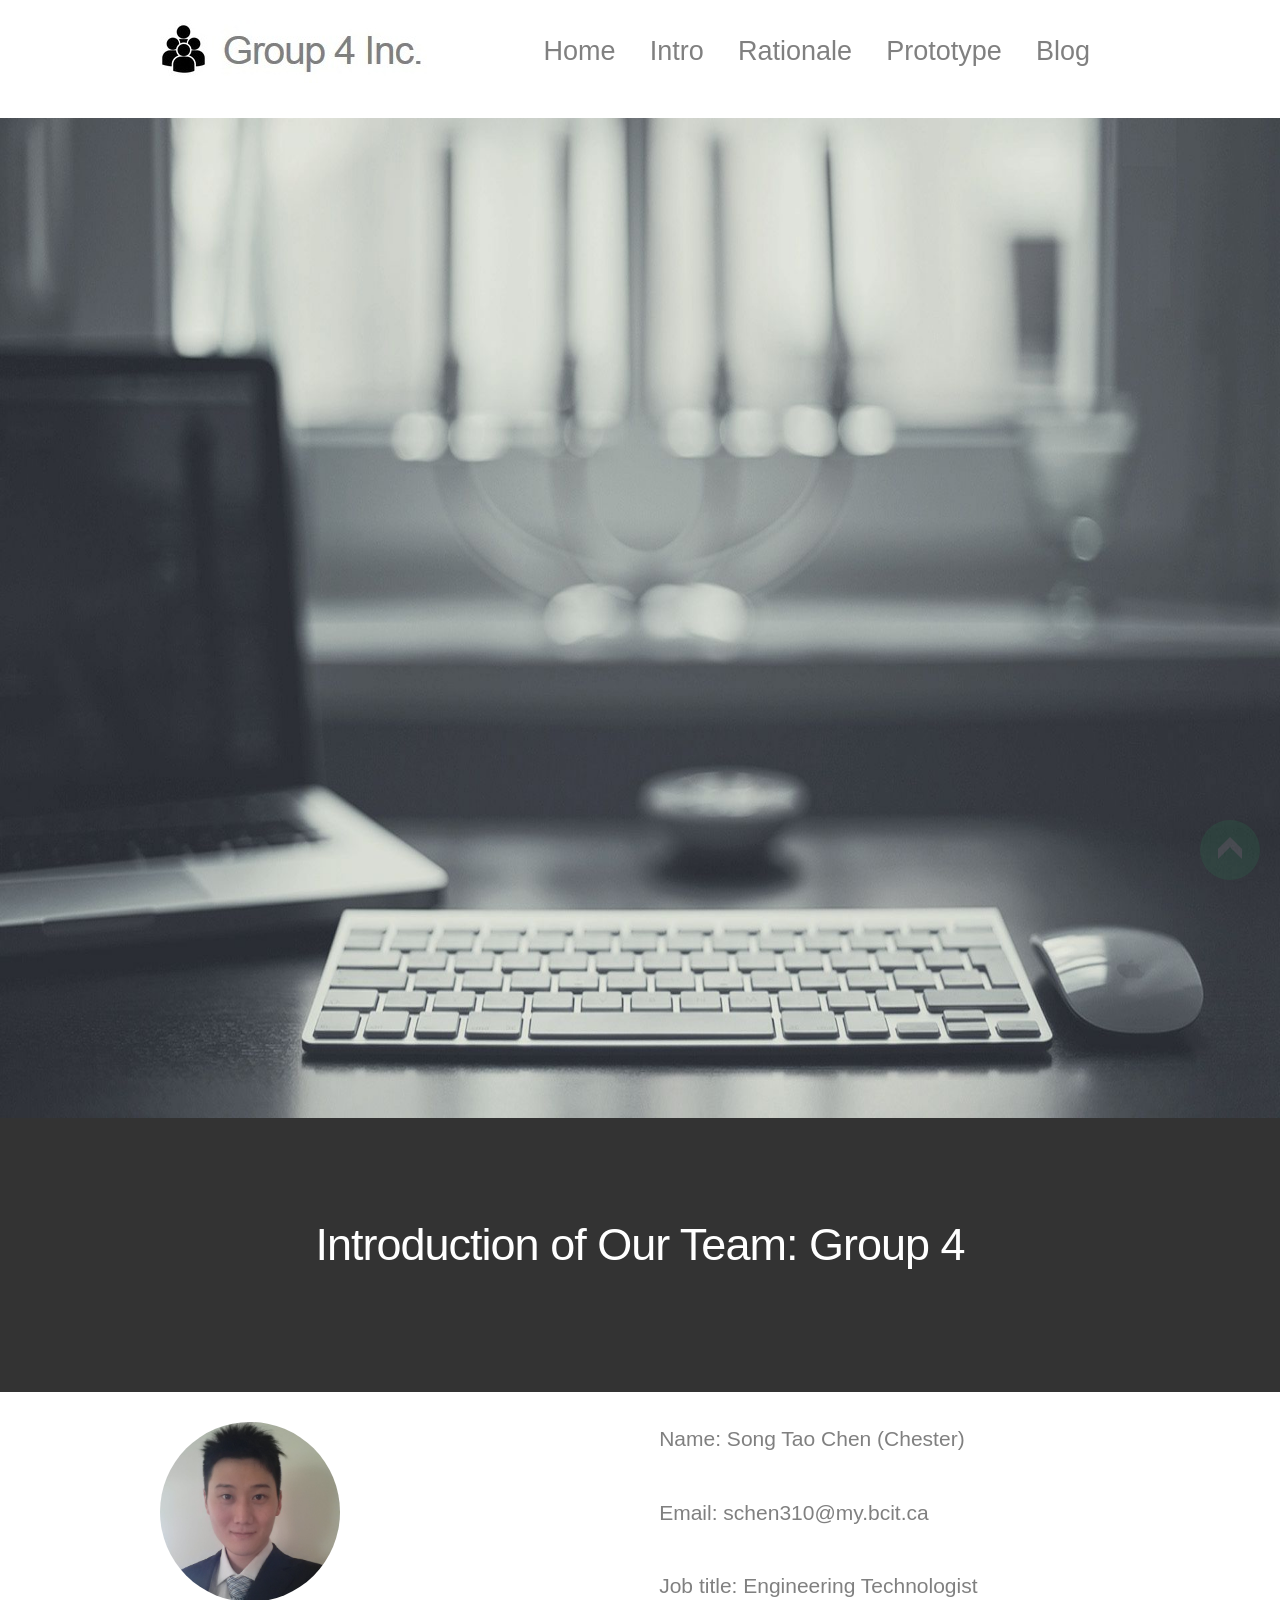
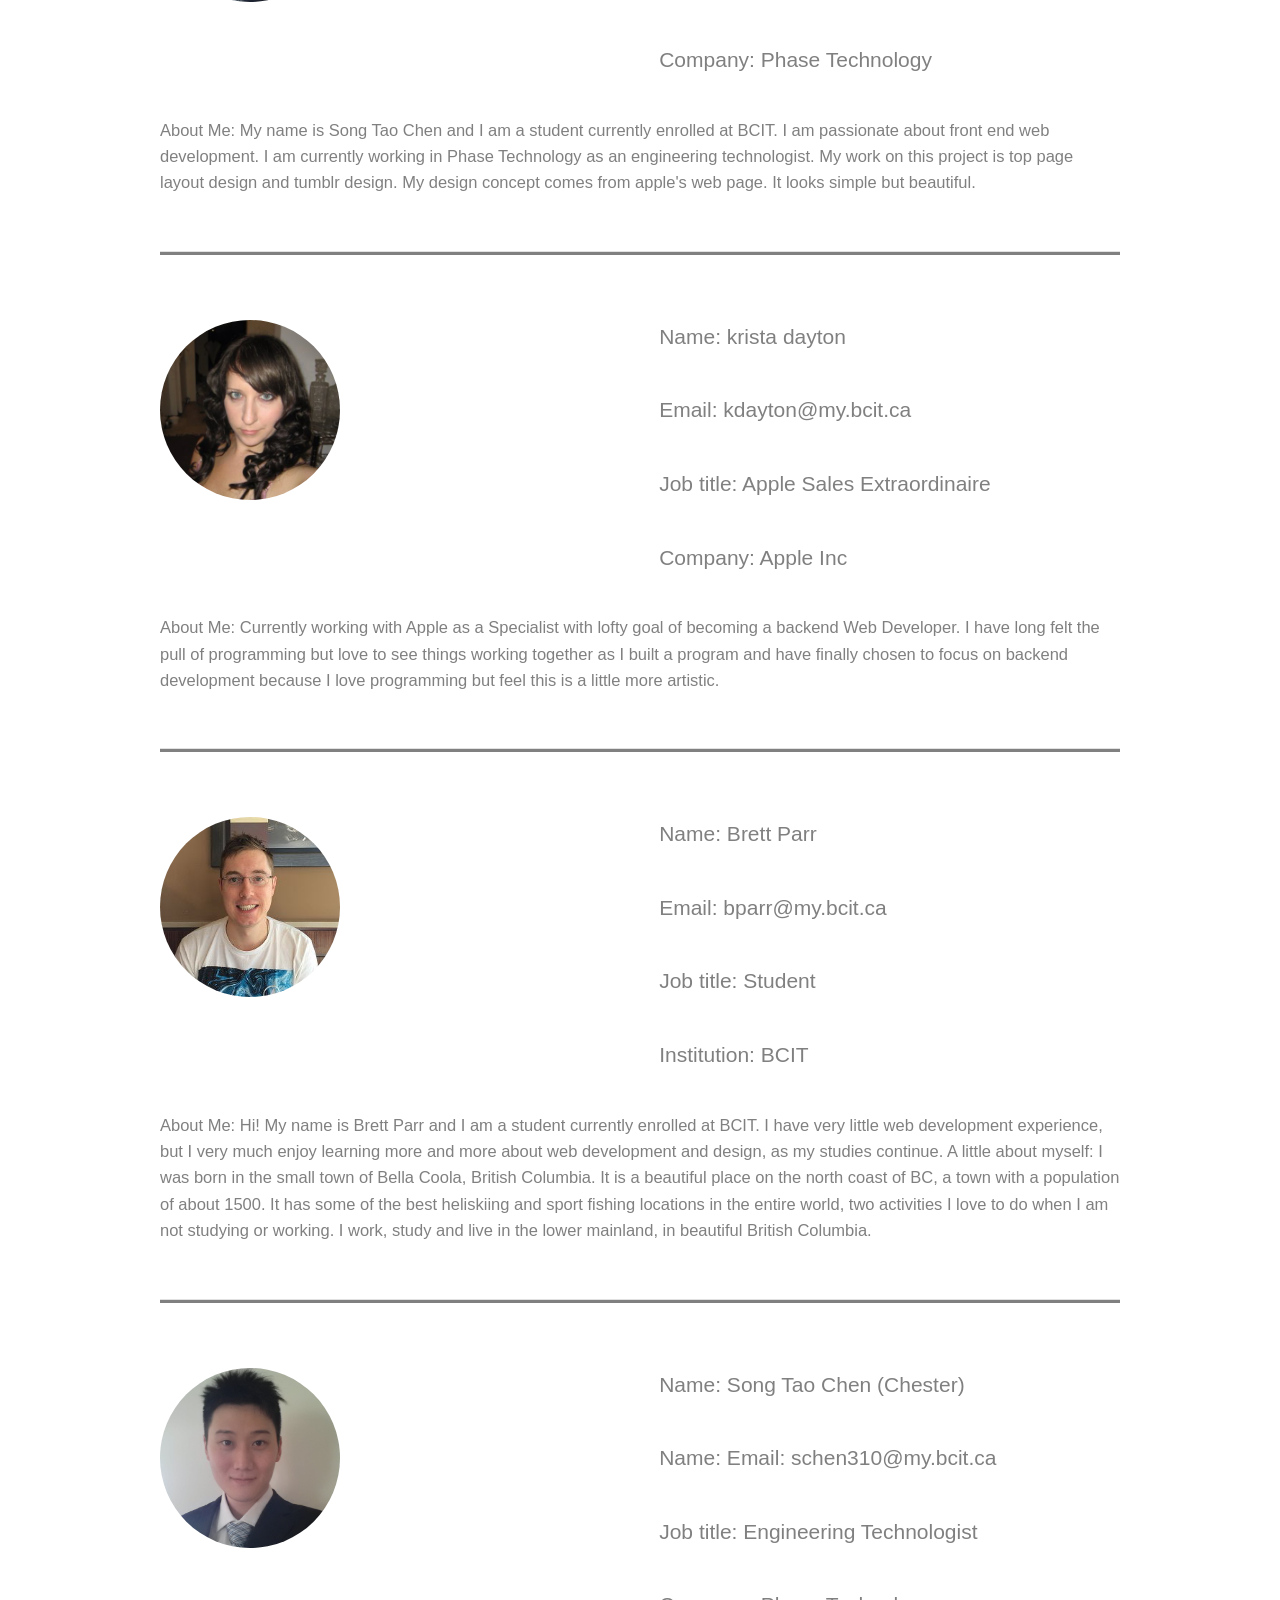
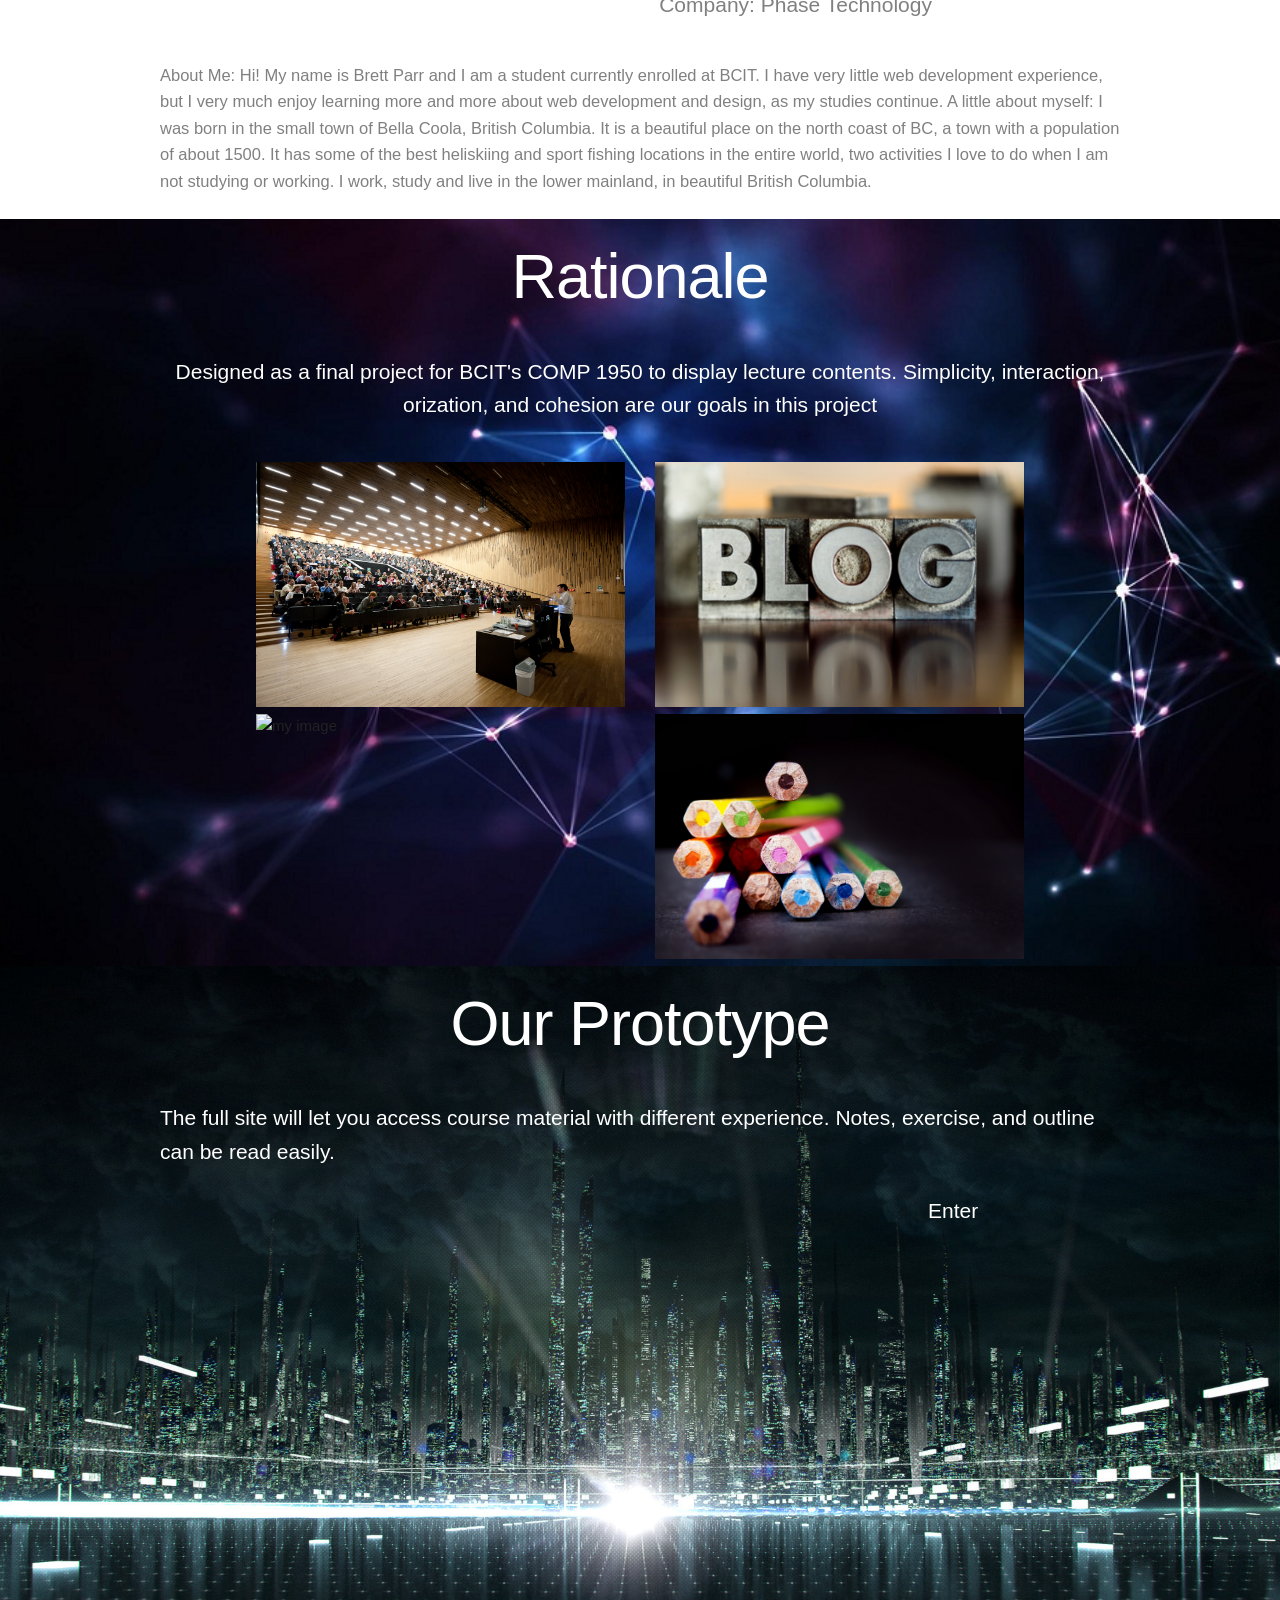
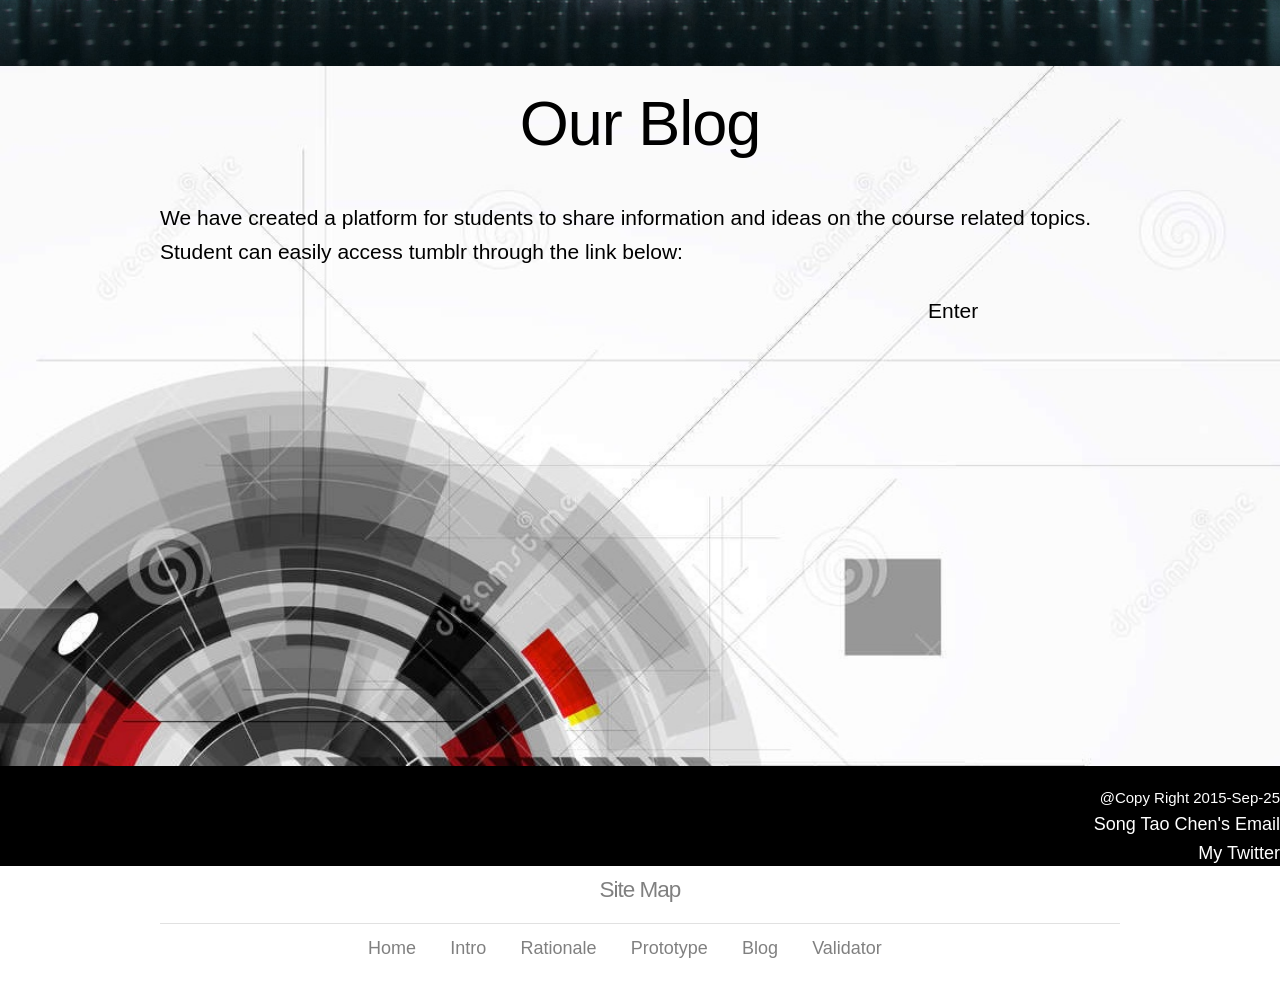
==== commit cb7db531: "updated aaa" ====
--- a/Complete Project/projectv2.html
+++ b/Complete Project/projectv2.html
@@ -100,7 +100,7 @@
 								<div class="one-half column">
 									<div class = "imagecontainer">
 										<div class = "personIMG">
-											<img src = "image/krista.jpg" alt = "my image">
+											<img src = "image/crista.jpg" alt = "my image">
 										</div>
 									</div>
 								</div>
